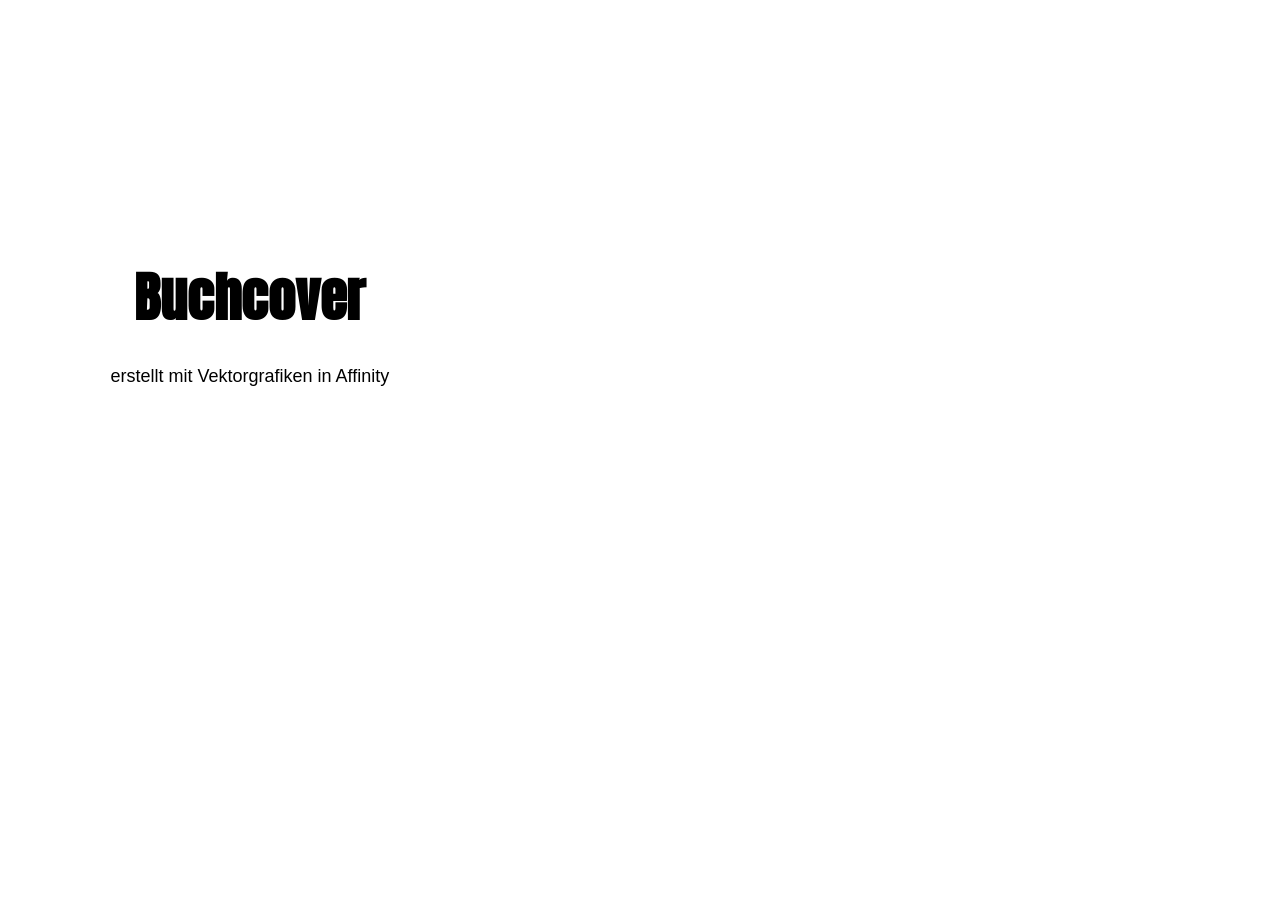
==== buchcover.html @ 0502f02c "commit" ====
<!DOCTYPE html>
<html lang="en">
<head>
    <meta charset="UTF-8">
    <meta name="viewport" content="width=device-width, initial-scale=1.0">
    <title>collage großansicht</title>
    <link rel="stylesheet" href="./buchcover.css"
</head>
<body>
    <div>
        <div class="text">
            <h1>Buchcover</h1>
            <p>erstellt mit Vektorgrafiken in Affinity</p>

        </div>
    </div>
</body>
</html>
---- buchcover.css ----
h1{
    font-family:anton;
    font-size:6vh;
    text-align:left;
    margin:0;
}

p{
    font-family: Helvetica, Arial, sans-serif;
    font-size:2vh;
    font-weight: 1;
}

@font-face {
    font-family:anton;
    src: url(./fonts/anton.ttf);
}

img{
    display:block;
    margin-left:auto;
    height:60vh;
}

div{
    display:flex;
    gap:10px;
    margin-top: 10vw;
    margin-left:4vw;
}

.text{
    display:flex;
    flex-direction:column;
    align-items:center;
    justify-content:top;
}
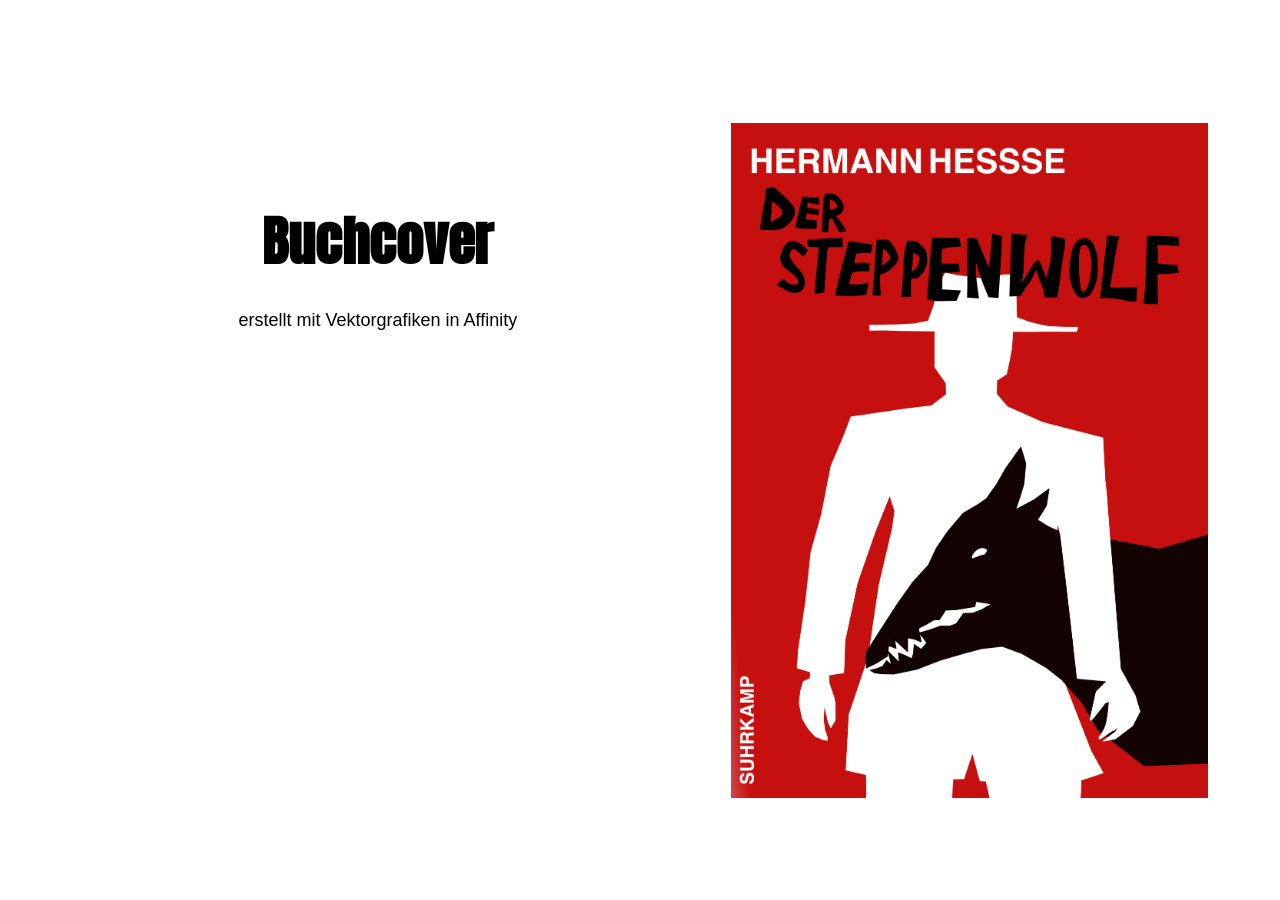
==== commit 28590b0d: "commit" ====
--- a/buchcover.html
+++ b/buchcover.html
@@ -11,8 +11,8 @@
         <div class="text">
             <h1>Buchcover</h1>
             <p>erstellt mit Vektorgrafiken in Affinity</p>
-
         </div>
+        <img src="./images/buchcover_blockkurs.jpg">
     </div>
 </body>
 </html>
--- a/buchcover.css
+++ b/buchcover.css
@@ -19,14 +19,15 @@
 img{
     display:block;
     margin-left:auto;
-    height:60vh;
+    height:75vh;
+    margin-top:9vw;
 }
 
 div{
     display:flex;
     gap:10px;
-    margin-top: 10vw;
-    margin-left:4vw;
+    margin-left:9vw;
+    margin-right:5vw;
 }
 
 .text{
@@ -34,4 +35,5 @@
     flex-direction:column;
     align-items:center;
     justify-content:top;
+    margin-top:15vw;
 }
